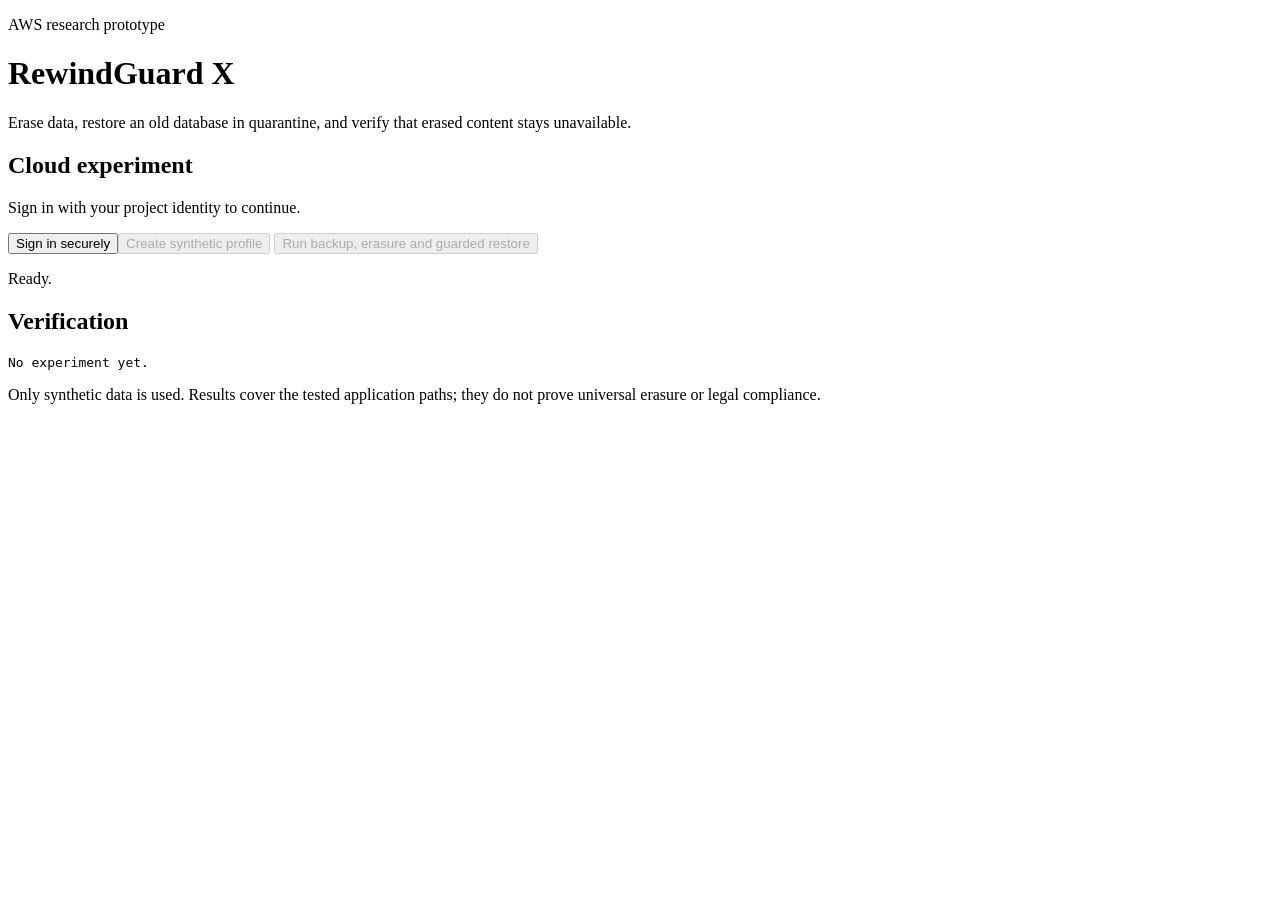
==== frontend/cloud.html @ acbbd333 "Prepare private cloud recovery application and gated evaluation" ====
<!doctype html>
<html lang="en"><head><meta charset="utf-8"><meta name="viewport" content="width=device-width,initial-scale=1">
<title>RewindGuard X — Cloud Lab</title><link rel="stylesheet" href="/style.css"></head>
<body><main class="shell"><header><p class="eyebrow">AWS research prototype</p><h1>RewindGuard X</h1>
<p>Erase data, restore an old database in quarantine, and verify that erased content stays unavailable.</p></header>
<section class="controls"><h2>Cloud experiment</h2><p id="identity">Sign in with your project identity to continue.</p>
<button id="signin">Sign in securely</button><button id="seed" disabled>Create synthetic profile</button>
<button id="recover" disabled>Run backup, erasure and guarded restore</button>
<p id="status" role="status" aria-live="polite">Ready.</p></section>
<section class="results"><h2>Verification</h2><pre id="result">No experiment yet.</pre>
<p>Only synthetic data is used. Results cover the tested application paths; they do not prove universal erasure or legal compliance.</p></section>
</main><script src="/app.js" defer></script></body></html>
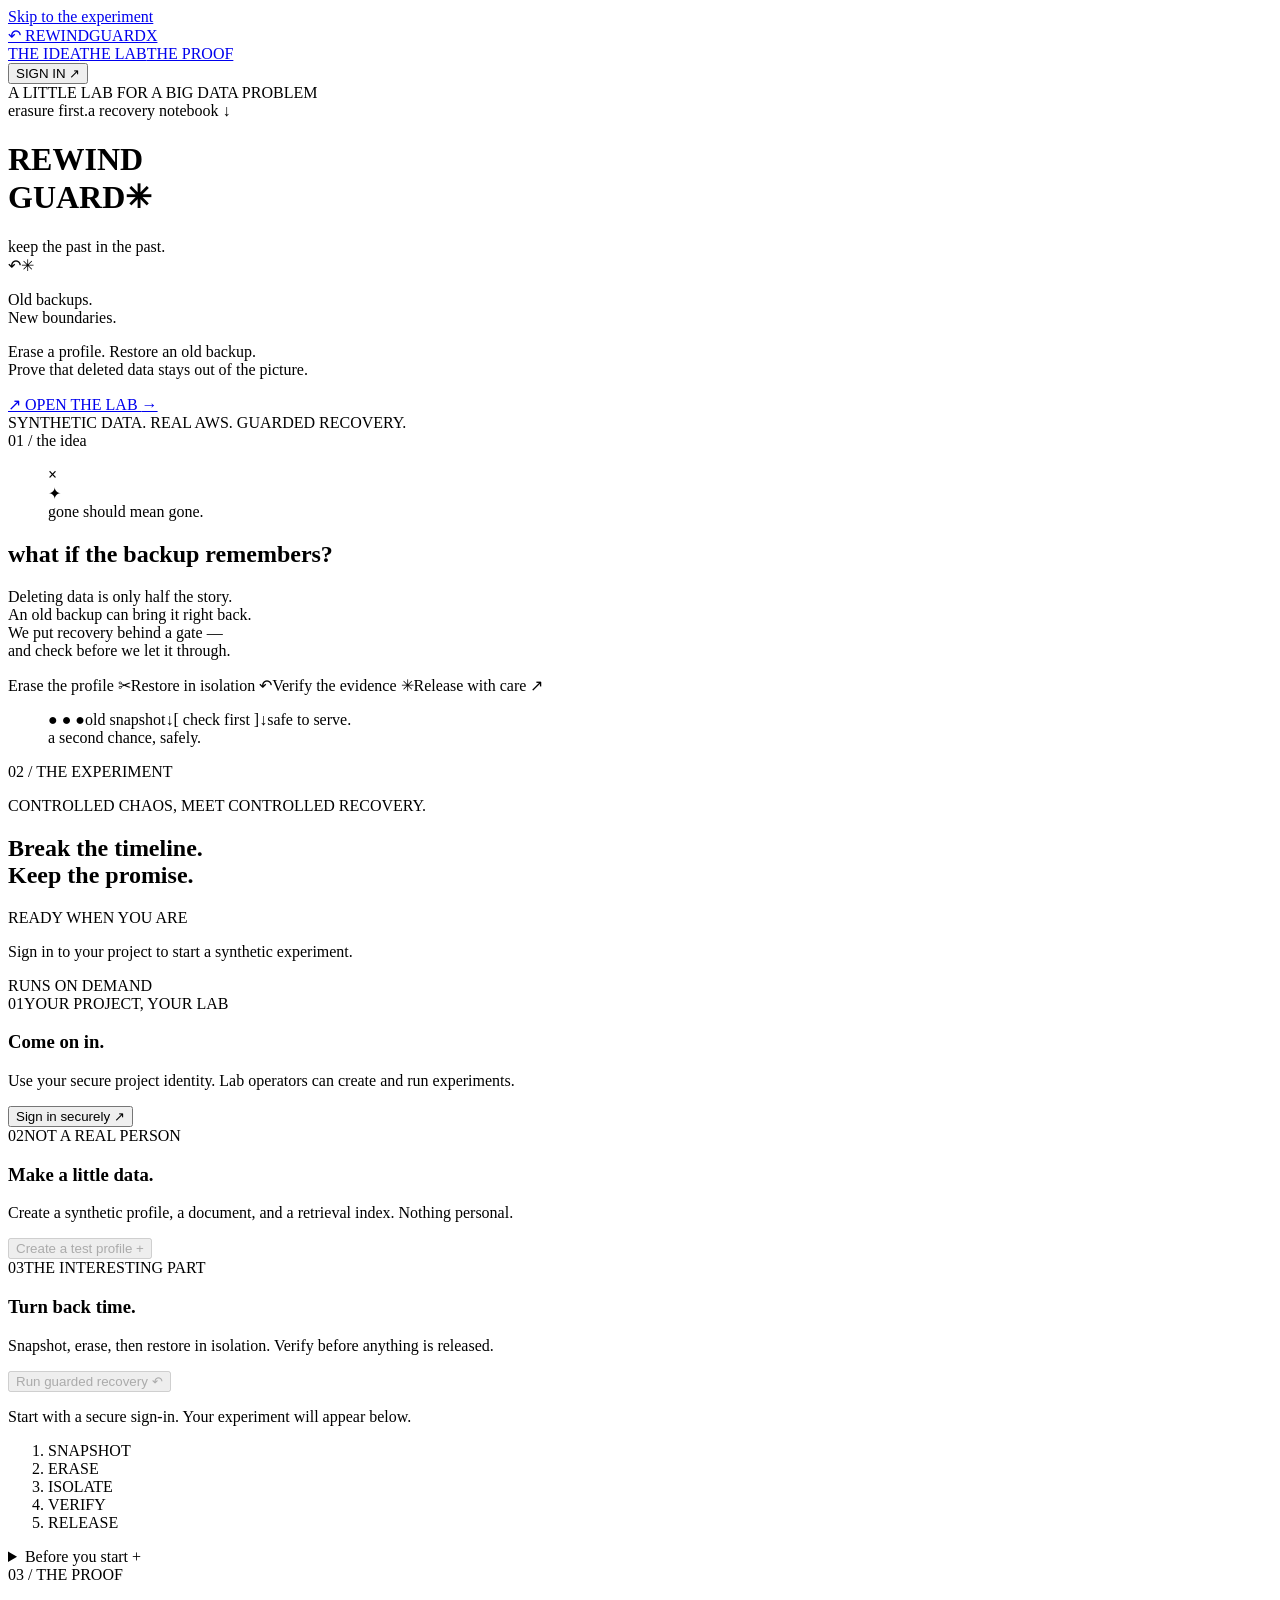
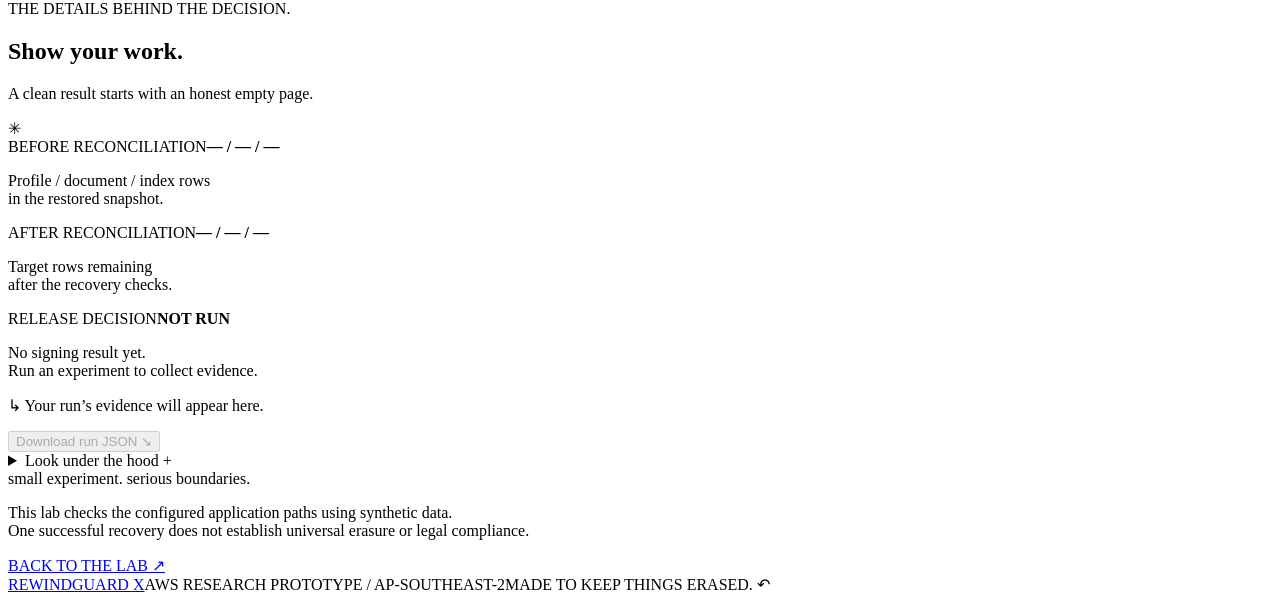
==== commit 04e3ebcc: "Redesign cloud demo as a responsive recovery notebook" ====
--- a/frontend/cloud.html
+++ b/frontend/cloud.html
@@ -1,12 +1,31 @@
 <!doctype html>
-<html lang="en"><head><meta charset="utf-8"><meta name="viewport" content="width=device-width,initial-scale=1">
-<title>RewindGuard X — Cloud Lab</title><link rel="stylesheet" href="/style.css"></head>
-<body><main class="shell"><header><p class="eyebrow">AWS research prototype</p><h1>RewindGuard X</h1>
-<p>Erase data, restore an old database in quarantine, and verify that erased content stays unavailable.</p></header>
-<section class="controls"><h2>Cloud experiment</h2><p id="identity">Sign in with your project identity to continue.</p>
-<button id="signin">Sign in securely</button><button id="seed" disabled>Create synthetic profile</button>
-<button id="recover" disabled>Run backup, erasure and guarded restore</button>
-<p id="status" role="status" aria-live="polite">Ready.</p></section>
-<section class="results"><h2>Verification</h2><pre id="result">No experiment yet.</pre>
-<p>Only synthetic data is used. Results cover the tested application paths; they do not prove universal erasure or legal compliance.</p></section>
-</main><script src="/app.js" defer></script></body></html>
+<html lang="en">
+<head><meta charset="utf-8"><meta name="viewport" content="width=device-width,initial-scale=1"><meta name="theme-color" content="#f6f5ef"><title>RewindGuard X — The recovery notebook</title><link rel="stylesheet" href="/style.css"></head>
+<body class="notebook">
+<a class="skip-link" href="#experiment">Skip to the experiment</a>
+<div class="page-frame">
+<nav class="topbar" aria-label="Main navigation"><a class="wordmark" href="/ui" aria-label="RewindGuard X home"><span class="brand-icon" aria-hidden="true">↶</span> REWINDGUARD<span class="brand-x">X</span></a><div class="nav-links"><a href="#about">THE IDEA</a><a href="#experiment">THE LAB</a><a href="#evidence">THE PROOF</a></div><button class="nav-signin" id="signin">SIGN IN <span aria-hidden="true">↗</span></button><span id="session-label" class="session-label" hidden>OPERATOR SESSION</span></nav>
+<main>
+<header class="hero">
+<div class="hero-kicker"><span class="tiny-dot"></span> A LITTLE LAB FOR A BIG DATA PROBLEM</div>
+<div class="hero-title-wrap"><span class="sticker sticker-mint hero-sticker-left">erasure first.</span><span class="hand-note hero-note">a recovery notebook ↓</span><h1>REWIND<br>GUARD<span class="title-x">✳</span></h1><span class="sticker sticker-yellow hero-sticker-right">keep the past in the past.</span></div>
+<span class="orbit orbit-left" aria-hidden="true">↶</span><span class="orbit orbit-right" aria-hidden="true">✳</span>
+<p class="hero-heading">Old backups.<br>New <span class="underlined">boundaries.</span></p>
+<p class="hero-description">Erase a profile. Restore an old backup.<br>Prove that deleted data stays out of the picture.</p>
+<a class="primary-link" href="#experiment"><span class="blue-square" aria-hidden="true">↗</span> OPEN THE LAB <span aria-hidden="true">→</span></a>
+<div class="hero-footnote"><span class="tiny-dot"></span> SYNTHETIC DATA. REAL AWS. GUARDED RECOVERY.</div>
+</header>
+<section class="idea-section" id="about" aria-labelledby="idea-heading"><div class="section-margin-note">01 / the idea</div>
+<figure class="polaroid polaroid-left"><div class="tape tape-blue"></div><div class="paper-illustration"><div class="mini-doc"><span></span><span></span><span></span><b aria-hidden="true">×</b></div><span class="illustration-star" aria-hidden="true">✦</span></div><figcaption>gone should mean gone.</figcaption></figure>
+<div class="idea-copy"><h2 id="idea-heading" class="scribble-label">what if the backup remembers?</h2><p>Deleting data is only half the story.<br>An old backup can bring it right back.<br>We put recovery behind a gate —<br>and <span class="highlight">check before we let it through.</span></p><div class="skill-stickers"><span class="sticker sticker-yellow">Erase the profile ✂</span><span class="sticker sticker-mint">Restore in isolation ↶</span><span class="sticker sticker-pink">Verify the evidence ✳</span><span class="sticker sticker-blue">Release with care ↗</span></div></div>
+<figure class="polaroid polaroid-right"><div class="tape tape-yellow"></div><div class="terminal-illustration"><span class="terminal-dots">● ● ●</span><span>old snapshot</span><b aria-hidden="true">↓</b><span class="terminal-gate">[ check first ]</span><b aria-hidden="true">↓</b><span>safe to serve.</span></div><figcaption>a second chance, safely.</figcaption></figure>
+</section>
+<section class="experiment-section" id="experiment" aria-labelledby="experiment-heading"><div class="folder-tab tab-blue">02 / THE EXPERIMENT</div><div class="dark-panel"><div class="panel-heading"><div><p class="eyebrow">CONTROLLED CHAOS, MEET CONTROLLED RECOVERY.</p><h2 id="experiment-heading">Break the timeline.<br>Keep the promise.</h2></div><span class="state-stamp" id="workflow-state">READY WHEN YOU ARE</span></div>
+<div class="lab-context"><span class="context-dot" aria-hidden="true"></span><p id="identity">Sign in to your project to start a synthetic experiment.</p><span class="on-demand">RUNS ON DEMAND</span></div>
+<div class="steps-grid"><article class="step-card" id="step-auth"><span class="step-number">01</span><span class="step-category">YOUR PROJECT, YOUR LAB</span><h3>Come on in.</h3><p>Use your secure project identity. Lab operators can create and run experiments.</p><button id="lab-signin" class="paper-button">Sign in securely <span aria-hidden="true">↗</span></button></article><article class="step-card" id="step-seed"><span class="step-number">02</span><span class="step-category">NOT A REAL PERSON</span><h3>Make a little data.</h3><p>Create a synthetic profile, a document, and a retrieval index. Nothing personal.</p><button id="seed" class="paper-button" disabled>Create a test profile <span aria-hidden="true">+</span></button></article><article class="step-card" id="step-recover"><span class="step-number">03</span><span class="step-category">THE INTERESTING PART</span><h3>Turn back time.</h3><p>Snapshot, erase, then restore in isolation. Verify before anything is released.</p><button id="recover" class="paper-button" disabled>Run guarded recovery <span aria-hidden="true">↶</span></button></article></div>
+<div class="status-line"><span class="status-marker" id="status-marker" aria-hidden="true"></span><p id="status" role="status" aria-live="polite">Start with a secure sign-in. Your experiment will appear below.</p></div><ol class="pipeline" aria-label="Recovery workflow"><li>SNAPSHOT</li><li>ERASE</li><li>ISOLATE</li><li>VERIFY</li><li>RELEASE</li></ol>
+<details class="lab-notes"><summary>Before you start <span aria-hidden="true">+</span></summary><p>The project database must be resumed before a run. Recovery can take 15–40 minutes; keep this page open while it runs. The database is paused between demonstrations to reduce credit use. Running an experiment consumes AWS credits.</p></details></div></section>
+<section class="evidence-section" id="evidence" aria-labelledby="evidence-heading"><div class="folder-tab tab-yellow">03 / THE PROOF</div><div class="yellow-panel"><div class="panel-heading"><div><p class="eyebrow">THE DETAILS BEHIND THE DECISION.</p><h2 id="evidence-heading">Show your work.</h2><p class="evidence-description" id="evidence-description">A clean result starts with an honest empty page.</p></div><span class="proof-star" aria-hidden="true">✳</span></div><div class="evidence-grid"><article class="evidence-card"><span class="step-category">BEFORE RECONCILIATION</span><strong id="before-count">— / — / —</strong><p>Profile / document / index rows<br>in the restored snapshot.</p></article><article class="evidence-card"><span class="step-category">AFTER RECONCILIATION</span><strong id="after-count">— / — / —</strong><p>Target rows remaining<br>after the recovery checks.</p></article><article class="evidence-card"><span class="step-category">RELEASE DECISION</span><strong class="decision-value" id="release-state">NOT RUN</strong><p id="signature-state">No signing result yet.<br>Run an experiment to collect evidence.</p></article></div><div class="evidence-footer"><p id="evidence-note"><span aria-hidden="true">↳</span> Your run’s evidence will appear here.</p><button id="download" class="download-button" disabled>Download run JSON <span aria-hidden="true">↘</span></button></div><details class="raw-evidence"><summary>Look under the hood <span aria-hidden="true">+</span></summary><pre id="result">No experiment yet. Sign in and create a synthetic profile to begin.</pre></details></div></section>
+<section class="closing-note"><span class="sticker sticker-mint">small experiment. serious boundaries.</span><p>This lab checks the configured application paths using synthetic data.<br>One successful recovery does not establish universal erasure or legal compliance.</p><a href="#experiment">BACK TO THE LAB ↗</a></section>
+</main><footer class="footer"><a class="wordmark" href="/ui">REWINDGUARD X</a><span>AWS RESEARCH PROTOTYPE / AP-SOUTHEAST-2</span><span>MADE TO KEEP THINGS ERASED. ↶</span></footer></div><script src="/app.js" defer></script>
+</body></html>
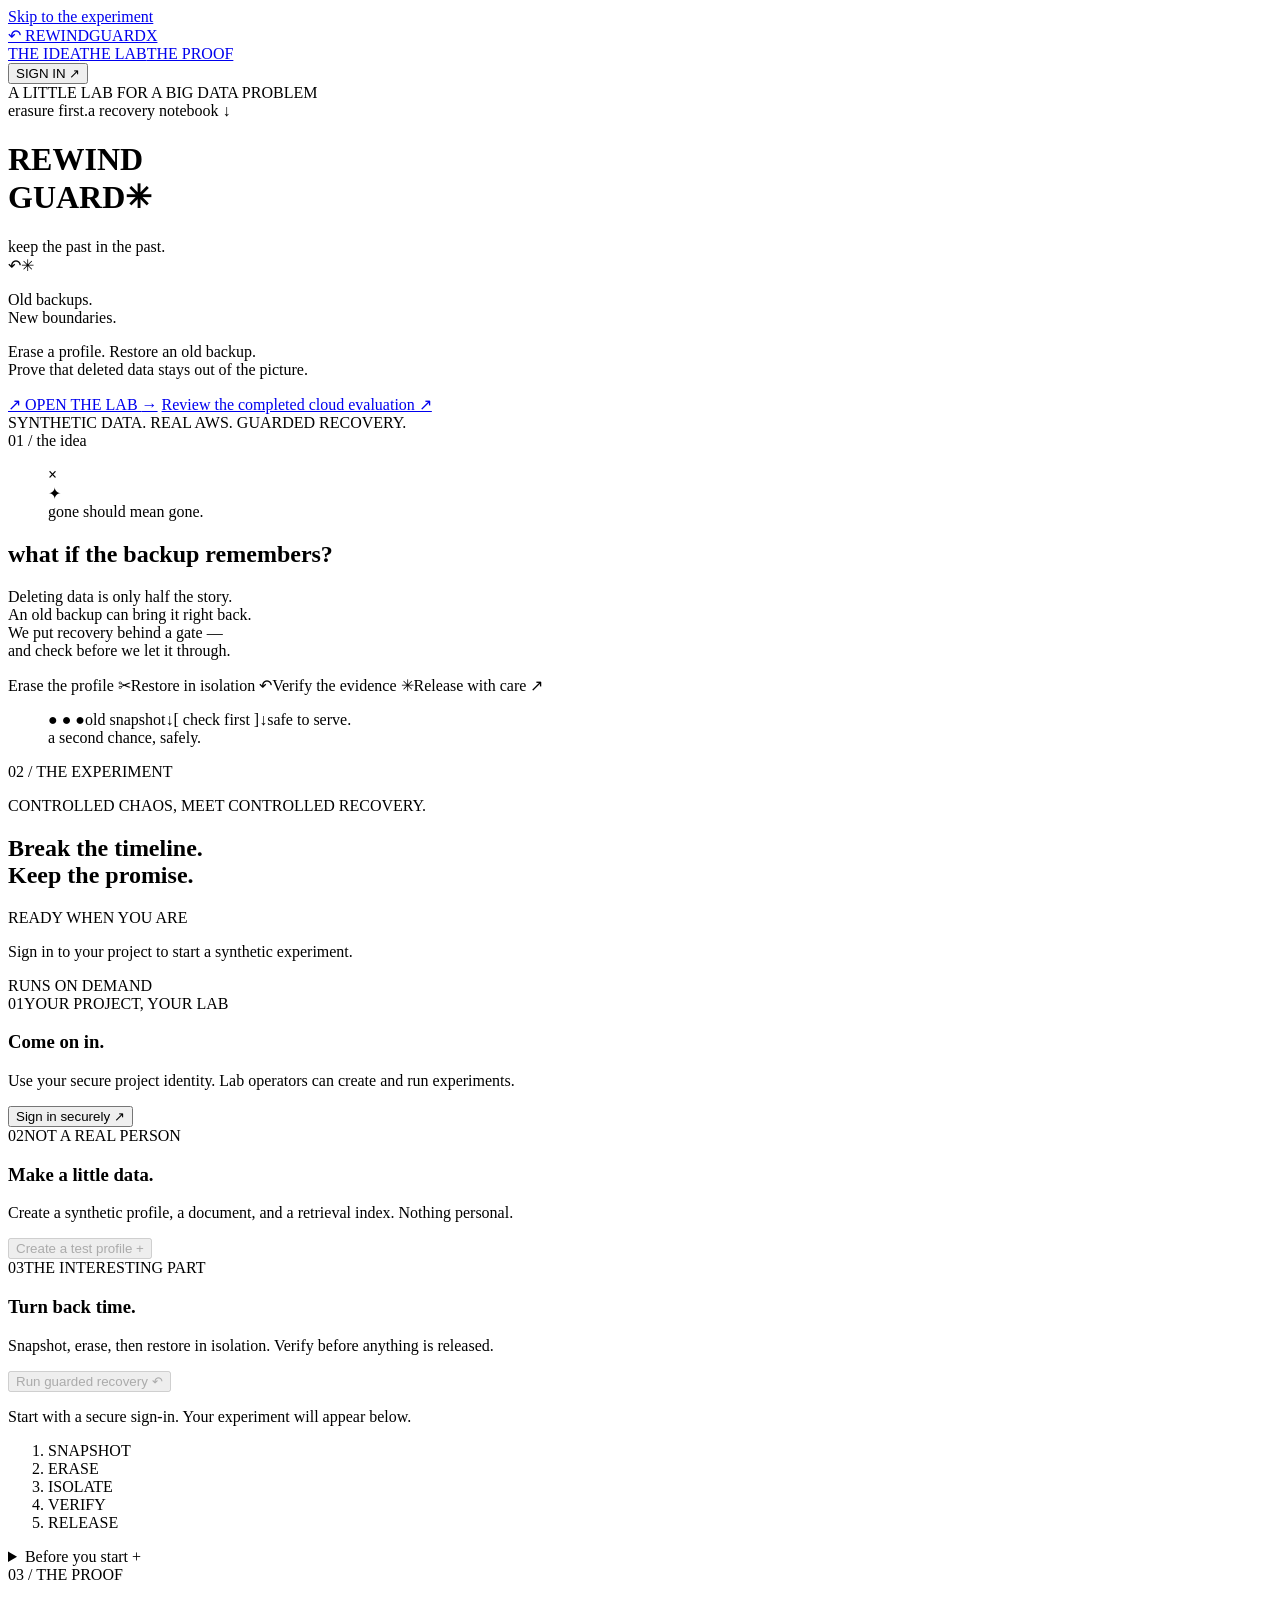
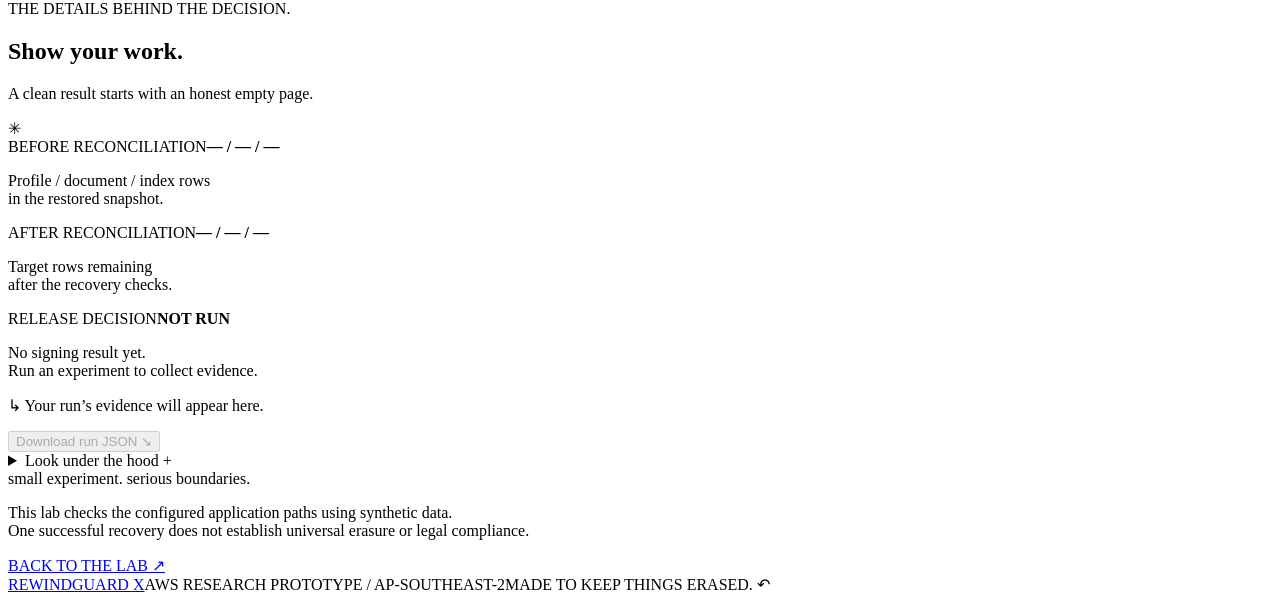
==== commit ebdc6d88: "Finish review login, live readiness checks, and bounded demo workflow" ====
--- a/frontend/cloud.html
+++ b/frontend/cloud.html
@@ -4,7 +4,7 @@
 <body class="notebook">
 <a class="skip-link" href="#experiment">Skip to the experiment</a>
 <div class="page-frame">
-<nav class="topbar" aria-label="Main navigation"><a class="wordmark" href="/ui" aria-label="RewindGuard X home"><span class="brand-icon" aria-hidden="true">↶</span> REWINDGUARD<span class="brand-x">X</span></a><div class="nav-links"><a href="#about">THE IDEA</a><a href="#experiment">THE LAB</a><a href="#evidence">THE PROOF</a></div><button class="nav-signin" id="signin">SIGN IN <span aria-hidden="true">↗</span></button><span id="session-label" class="session-label" hidden>OPERATOR SESSION</span></nav>
+<nav class="topbar" aria-label="Main navigation"><a class="wordmark" href="/ui" aria-label="RewindGuard X home"><span class="brand-icon" aria-hidden="true">↶</span> REWINDGUARD<span class="brand-x">X</span></a><div class="nav-links"><a href="#about">THE IDEA</a><a href="#experiment">THE LAB</a><a href="#evidence">THE PROOF</a></div><button class="nav-signin" id="signin">SIGN IN <span aria-hidden="true">↗</span></button><button class="nav-signin" id="signout" hidden>Sign out ↗</button><span id="session-label" class="session-label" hidden>OPERATOR SESSION</span></nav>
 <main>
 <header class="hero">
 <div class="hero-kicker"><span class="tiny-dot"></span> A LITTLE LAB FOR A BIG DATA PROBLEM</div>
@@ -13,7 +13,7 @@
 <p class="hero-heading">Old backups.<br>New <span class="underlined">boundaries.</span></p>
 <p class="hero-description">Erase a profile. Restore an old backup.<br>Prove that deleted data stays out of the picture.</p>
 <a class="primary-link" href="#experiment"><span class="blue-square" aria-hidden="true">↗</span> OPEN THE LAB <span aria-hidden="true">→</span></a>
-<div class="hero-footnote"><span class="tiny-dot"></span> SYNTHETIC DATA. REAL AWS. GUARDED RECOVERY.</div>
+<a class="report-link" href="https://github.com/Shaurya002800/AWS/blob/main/docs/FINAL_CLOUD_EVALUATION.md" target="_blank" rel="noopener noreferrer">Review the completed cloud evaluation ↗</a><div class="hero-footnote"><span class="tiny-dot"></span> SYNTHETIC DATA. REAL AWS. GUARDED RECOVERY.</div>
 </header>
 <section class="idea-section" id="about" aria-labelledby="idea-heading"><div class="section-margin-note">01 / the idea</div>
 <figure class="polaroid polaroid-left"><div class="tape tape-blue"></div><div class="paper-illustration"><div class="mini-doc"><span></span><span></span><span></span><b aria-hidden="true">×</b></div><span class="illustration-star" aria-hidden="true">✦</span></div><figcaption>gone should mean gone.</figcaption></figure>
